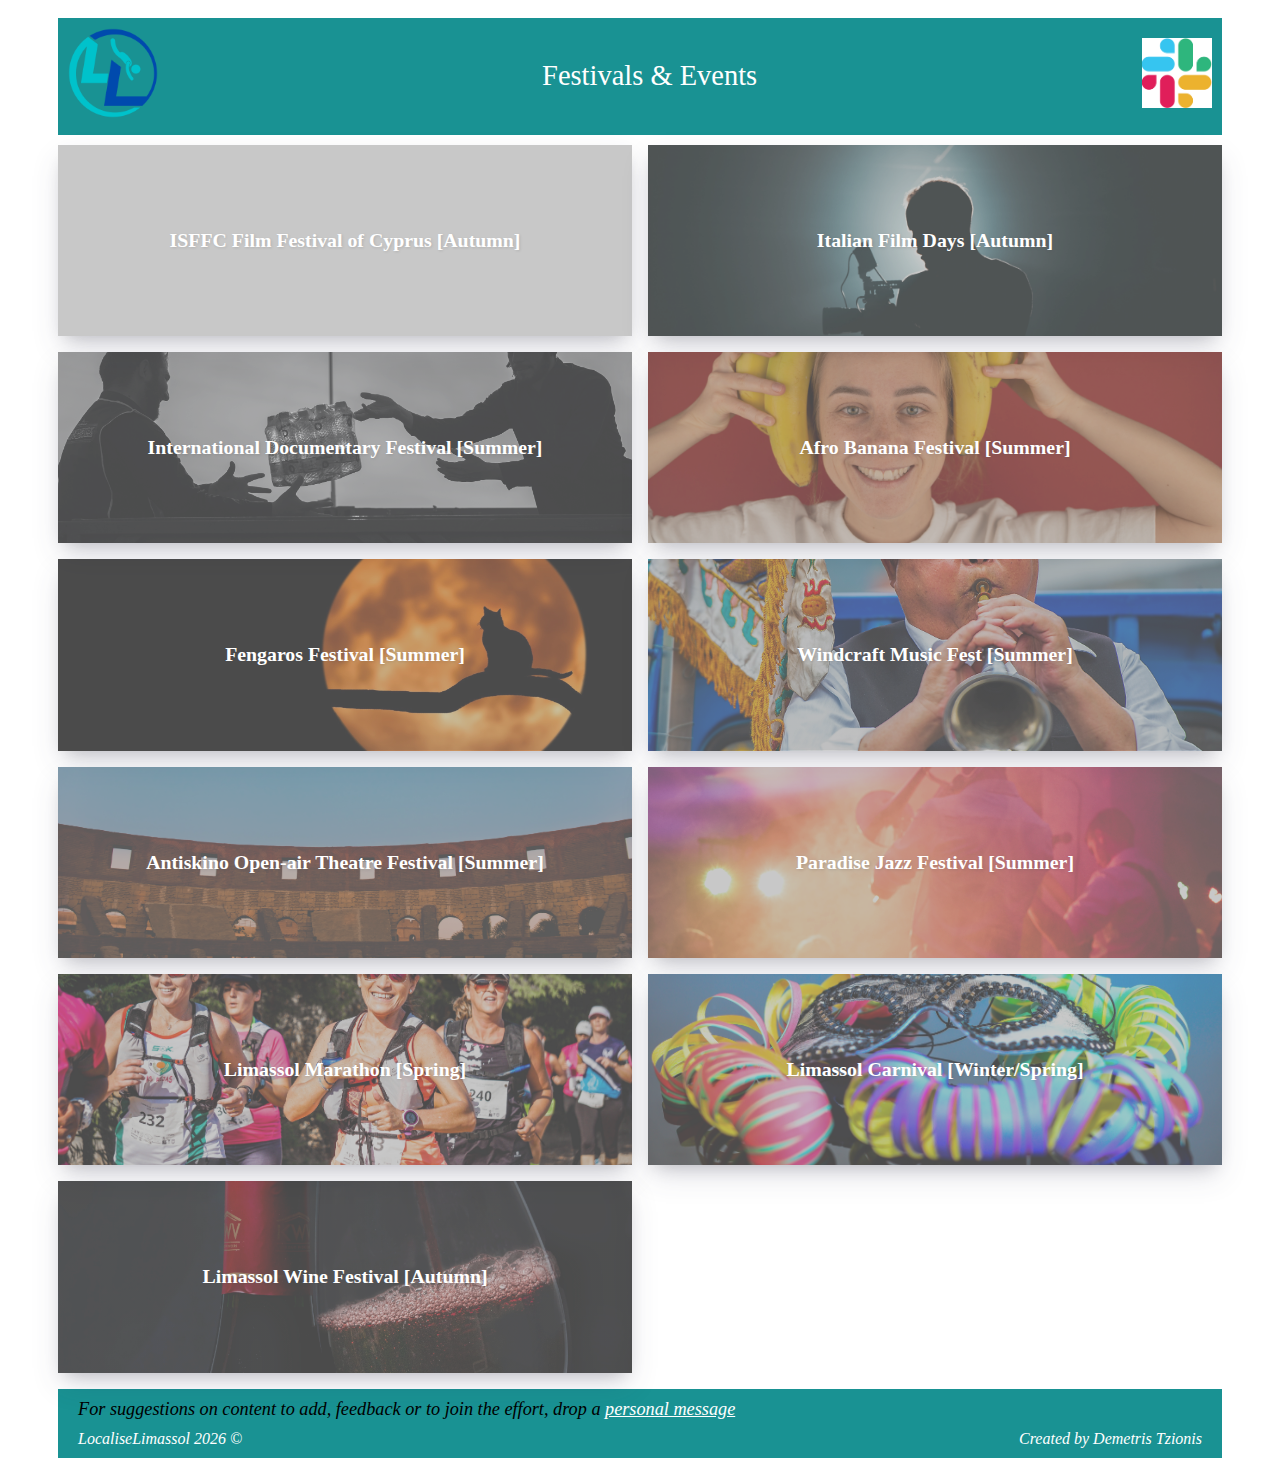
==== festivals_and_events.html @ 00f58ab9 "changes" ====
<!DOCTYPE html>
<html>
  <head>
    <meta charset="UTF-8" />
    <meta name="viewport" content="width=device-width, initial-scale=1.0" />

    <link rel="stylesheet" href="stylesheet.css" />
    <!-- link to add Bootstrap -->
    <link
      href="https://cdn.jsdelivr.net/npm/bootstrap@5.2.3/dist/css/bootstrap.min.css"
      rel="stylesheet"
      integrity="sha384-rbsA2VBKQhggwzxH7pPCaAqO46MgnOM80zW1RWuH61DGLwZJEdK2Kadq2F9CUG65"
      crossorigin="anonymous"
    />
    <title>Festivals and Events</title>
  </head>

  <body>
    <div class="page-container">
      <div class="title">
        <div>
          <a href="www.localiselimassol.com"
            ><img src="images/logoLL.png" alt="LL_logo" class="logo-image"
          /></a>
        </div>
        <div style="text-align: center">Festivals & Events</div>
        <!-- <div style="display: flex; flex-direction: row"> -->
        <!-- <div>
            <p style="font-size: 10px; font-size: calc(0.5em + 1vw)">
              Join here
            </p>
          </div> -->
        <div>
          <a href="index.html"
            ><img
              src="images/slack_logo.webp"
              alt="slack_logo"
              style="max-width: 5.5vw"
              class="logo-image"
          /></a>
        </div>
        <!-- </div> -->
      </div>
      <div class="cards-categories">
        <!-- ISFFC -->
        <a
          href="https://www.isffc.com.cy/"
          class="card-category"
          target="_blank"
          style="
            background-image: linear-gradient(
                rgba(0, 0, 0, 0.3),
                rgba(0, 0, 0, 0.3)
              ),
              url('images/cinema.jpg');
          "
        >
          ISFFC Film Festival of Cyprus [Autumn]
        </a>

        <!-- ITALIAN FILM DAYS -->
        <a
          href="https://filmfreeway.com/ItalianFilmDays"
          class="card-category"
          target="_blank"
          style="
            background-image: linear-gradient(
                rgba(0, 0, 0, 0.3),
                rgba(0, 0, 0, 0.3)
              ),
              url('images/italian_film.jpg');
          "
        >
          Italian Film Days [Autumn]
        </a>

        <!-- DOCUMENTARY FESTIVAL -->
        <a
          href="https://www.filmfestival.com.cy/"
          class="card-category"
          target="_blank"
          style="
            background-image: linear-gradient(
                rgba(0, 0, 0, 0.3),
                rgba(0, 0, 0, 0.3)
              ),
              url('images/lemesos_documentary.jpg');
          "
        >
          International Documentary Festival [Summer]
        </a>

        <!-- AFROBANANA -->
        <a
          href="https://www.afrobanana.com/"
          class="card-category"
          target="_blank"
          style="
            background-image: linear-gradient(
                rgba(0, 0, 0, 0.3),
                rgba(0, 0, 0, 0.3)
              ),
              url('images/afrobanana.jpg');
          "
        >
          Afro Banana Festival [Summer]
        </a>

        <!-- FENGAROS -->
        <a
          href="https://www.fengaros.com//"
          class="card-category"
          target="_blank"
          style="
            background-image: linear-gradient(
                rgba(0, 0, 0, 0.3),
                rgba(0, 0, 0, 0.3)
              ),
              url('images/fengaros.jpg');
          "
        >
          Fengaros Festival [Summer]
        </a>

        <!-- WINDCRAFT -->
        <a
          href="https://www.windcraftmusicfest.com/"
          class="card-category"
          target="_blank"
          style="
            background-image: linear-gradient(
                rgba(0, 0, 0, 0.3),
                rgba(0, 0, 0, 0.3)
              ),
              url('images/windcraft.jpg');
          "
        >
          Windcraft Music Fest [Summer]
        </a>

        <!-- ANTISKINO -->
        <a
          href="https://www.facebook.com/antiskino"
          class="card-category"
          target="_blank"
          style="
            background-image: linear-gradient(
                rgba(0, 0, 0, 0.3),
                rgba(0, 0, 0, 0.3)
              ),
              url('images/antiskino.jpg');
          "
        >
          Antiskino Open-air Theatre Festival [Summer]
        </a>

        <!-- JAZZ FESTIVAL -->
        <a
          href="https://paradisejazzfestival.com/"
          class="card-category"
          target="_blank"
          style="
            background-image: linear-gradient(
                rgba(0, 0, 0, 0.3),
                rgba(0, 0, 0, 0.3)
              ),
              url('images/jazzfest.jpg');
          "
        >
          Paradise Jazz Festival [Summer]
        </a>

        <!-- LIMASSOL MARATHON-->
        <a
          href="https://www.limassolmarathon.com/"
          class="card-category"
          target="_blank"
          style="
            background-image: linear-gradient(
                rgba(0, 0, 0, 0.3),
                rgba(0, 0, 0, 0.3)
              ),
              url('images/marathon.jpg');
          "
        >
          Limassol Marathon [Spring]
        </a>

        <!-- LIMASSOL CARNIVAL-->
        <a
          href="https://en.wikipedia.org/wiki/Limassol_Carnival_Festival"
          class="card-category"
          target="_blank"
          style="
            background-image: linear-gradient(
                rgba(0, 0, 0, 0.3),
                rgba(0, 0, 0, 0.3)
              ),
              url('images/carnival.jpg');
          "
        >
          Limassol Carnival [Winter/Spring]
        </a>

        <!-- WINE FESTIVAL-->
        <a
          href="https://www.limassol.org.cy/en/wine-festival-history"
          class="card-category"
          target="_blank"
          style="
            background-image: linear-gradient(
                rgba(0, 0, 0, 0.3),
                rgba(0, 0, 0, 0.3)
              ),
              url('images/wine_festival.jpg');
          "
        >
          Limassol Wine Festival [Autumn]
        </a>
      </div>
      <div class="footer">
        <div class="message-to-users">
          <em
            >For suggestions on content to add, feedback or to join the effort,
            drop a
            <a href="https://www.facebook.com/dimitzion" style="color: white"
              >personal message</a
            ></em
          >
        </div>
        <div style="display: flex; justify-content: space-between">
          <div class="footer-copyright">
            <em
              >LocaliseLimassol
              <script>
                document.write(new Date().getFullYear());
              </script>
              ©
            </em>
          </div>
          <div class="creator">
            <em
              >Created by
              <a
                href="https://www.linkedin.com/in/dimi/"
                target="_blank"
                style="color: white; text-decoration: none"
                >Demetris Tzionis</a
              ></em
            >
          </div>
        </div>
      </div>
    </div>
  </body>
</html>
---- stylesheet.css ----
/* .container {
} */

.homepage-banner {
  height: 20vw;
  min-height: 160px;
  background-color: #199293;
  display: flex;
  justify-content: center;
  align-items: center;
  padding-bottom: 20px;

  /* &-text {
    font-size: 61px;
    color: white;
  } */
}

* {
  /* border: 1px solid red; */
}

.page-container {
  padding: 10px 50px 10px 50px;
}

.card-category {
  background-size: cover;
  background-position: center;
  /* height: 388px; */
  display: flex;
  justify-content: center;
  align-items: center;
  color: white;
  font-size: calc(0.6em + 0.8vw);
  font-weight: bold;
  text-shadow: 1px 1px 3px rgba(0, 0, 0, 0.2);
  box-shadow: rgba(50, 50, 93, 0.25) 0px 13px 27px -5px,
    rgba(0, 0, 0, 0.3) 0px 8px 16px -8px;
  transition: 0.2s;
  opacity: 0.7;
  text-decoration: none;
  aspect-ratio: 3 / 1;

  /* &:hover {
    // transform: scale(1.02);
    opacity: 1;
  } */
}

.cards-categories {
  display: grid;
  grid-template-columns: 1fr 1fr;
  grid-gap: 16px;
}

/* Smallest device */
@media (min-width: 100px) and (max-width: 575px) {
  .cards-categories {
    grid-template-columns: 1fr;
  }
}

/* Small devices (landscape phones, 576px and up) */
@media (min-width: 576px) {
  .cards-categories {
    grid-template-columns: 1fr;
  }
}

/* Medium devices (tablets, 768px and up) */
@media (min-width: 768px) {
  .cards-categories {
    grid-template-columns: 1fr 1fr;
  }
}

/* Large devices (desktops, 992px and up) */
@media (min-width: 992px) {
  .cards-categories {
    grid-template-columns: 1fr 1fr;
  }
}

/* Extra large devices (large desktops, 1200px and up) */
@media (min-width: 1200px) {
  .cards-categories {
    grid-template-columns: 1fr 1fr;
  }
}

.title {
  background-color: #199293;
  display: flex;
  justify-content: space-between;
  align-items: center;
  color: white;
  height: fit-content;
  margin-bottom: 10px;
  font-size: calc(0.9em + 1.1vw);
  padding: 10px 10px 10px 10px;
}

.slack_link {
  display: flex;
  color: #199293;
  justify-content: center;
  padding: 20px;
  transition: 0.3s;
}

.slack_link:hover {
  background-color: #c7ebf0;
}

.slack_link_text {
  display: flex;
  justify-content: center;
  align-items: center;
  padding: 20px;
}

.slack_logo {
  display: flex;
  justify-content: center;
  align-items: center;
}

.slack_image {
  width: 5vw;
  min-width: 40px;
}

/* .footer {
  width: 100%;
  height: 5vw;
  background-color: #199293;
  margin-top: 16px;
  /* padding: 30px 30px 30px 50px; */
/* color: white;
  min-height: 40px;
} */

.banner-image {
  width: 65%;
  min-width: 250px;
}

.logo-image {
  /* width: 25%; */
  width: 7vw;
  min-width: 65px;
}

.footer {
  background: #199293;
  /* display: flex; */
  /* align-items: center; */
  /* justify-content: space-between; */
  flex-direction: column;
  /* height: 100px; */
  height: fit-content;
  /* max-height: 60px; */
  padding: 0px 50px;
  color: white;
  width: 100%;
  margin-top: 16px;
  font-size: calc(0.2em + 1vw);
  padding: 10px 0 10px 0;
}

.footer-links {
  display: flex;
  align-items: center;
}
.footer-links a {
  display: flex;
  color: black;
  opacity: 0.15;
  text-decoration: none;
  font-size: 24px;
  padding: 0px 10px;
  width: 100%;
}
.footer-links a:hover {
  opacity: 1;
}

.footer-copyright {
  margin-left: 20px;
}

.creator {
  margin-right: 20px;
}

.message-to-users {
  font-size: calc(0.5em + 0.8vw);
  margin: 0 20px 10px 20px;
  /* white-space: nowrap; */
  color: black;
}
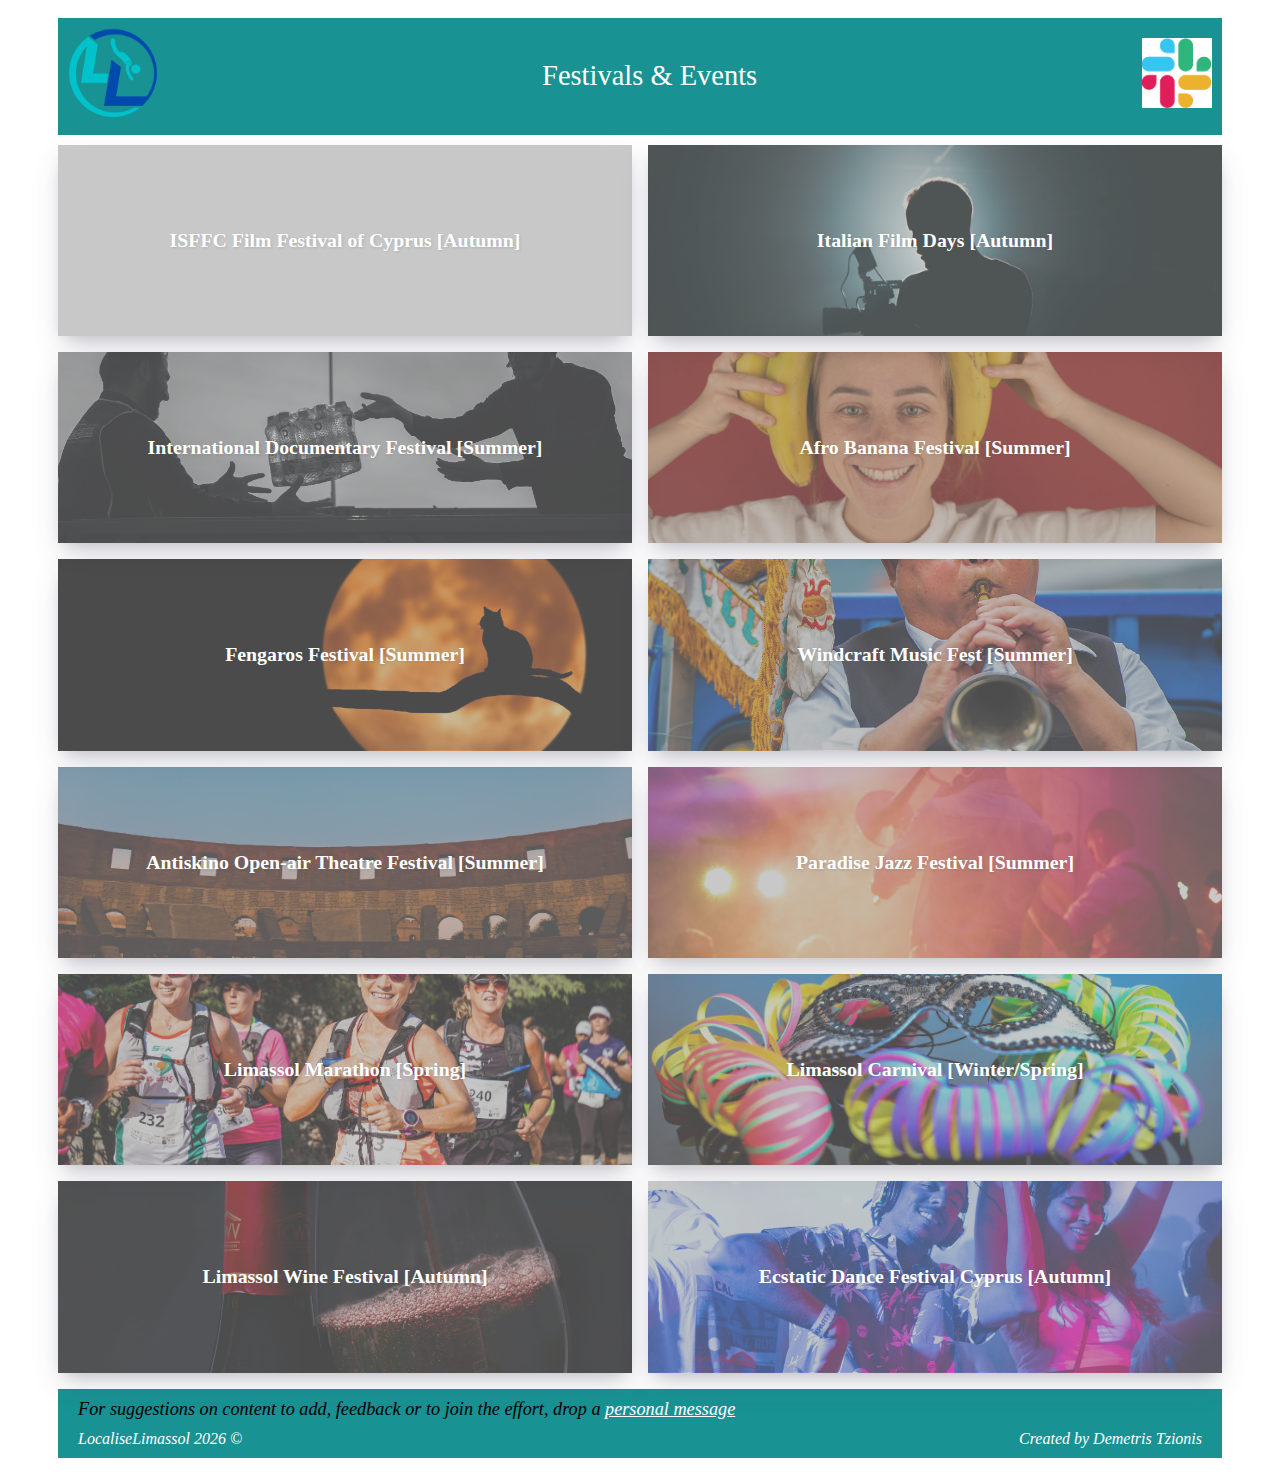
==== commit aed2d803: "added ecstatic event" ====
--- a/festivals_and_events.html
+++ b/festivals_and_events.html
@@ -19,7 +19,7 @@
     <div class="page-container">
       <div class="title">
         <div>
-          <a href="www.localiselimassol.com"
+          <a href="https://www.localiselimassol.com"
             ><img src="images/logoLL.png" alt="LL_logo" class="logo-image"
           /></a>
         </div>
@@ -31,7 +31,9 @@
             </p>
           </div> -->
         <div>
-          <a href="index.html"
+          <a
+            target="_blank"
+            href="https://join.slack.com/t/localiselimassol/shared_invite/zt-1lmui3j42-3u9LWH~Rt6pxTNJjJW_2bg"
             ><img
               src="images/slack_logo.webp"
               alt="slack_logo"
@@ -216,6 +218,22 @@
           "
         >
           Limassol Wine Festival [Autumn]
+        </a>
+
+        <!-- ECSTATIC DANCE FEST -->
+        <a
+          href="https://ecstaticdancefestival.org/"
+          class="card-category"
+          target="_blank"
+          style="
+            background-image: linear-gradient(
+                rgba(0, 0, 0, 0.3),
+                rgba(0, 0, 0, 0.3)
+              ),
+              url('images/ecstatic.jpg');
+          "
+        >
+          Ecstatic Dance Festival Cyprus [Autumn]
         </a>
       </div>
       <div class="footer">
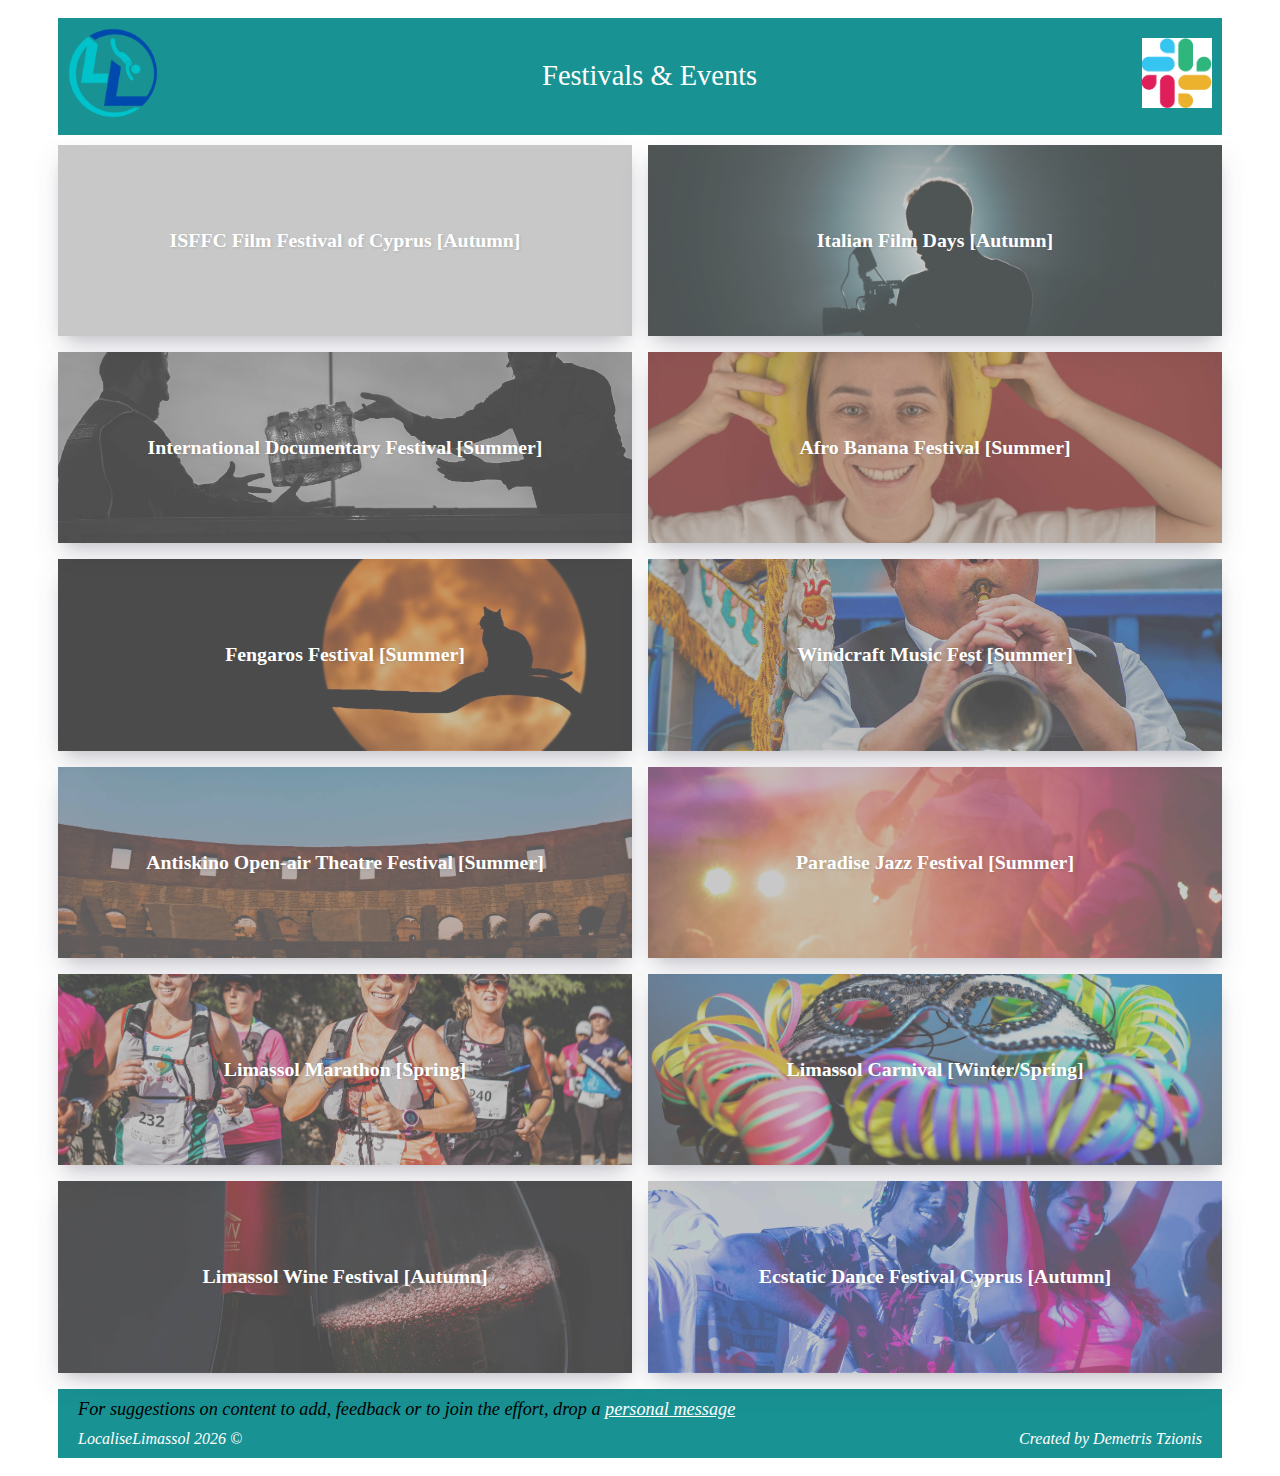
==== commit d60d0817: "populated title and meta description in Head" ====
--- a/festivals_and_events.html
+++ b/festivals_and_events.html
@@ -3,8 +3,13 @@
   <head>
     <meta charset="UTF-8" />
     <meta name="viewport" content="width=device-width, initial-scale=1.0" />
-
+    <title>LocaliseLimassol | A no-frills Limassol & Cyprus guide</title>
+    <meta
+      name="description"
+      content="LocaliseLimassol brings beautiful information straight into your hands to make you deep dive into the local life from Day 1 on the island"
+    />
     <link rel="stylesheet" href="stylesheet.css" />
+    <link rel="icon" type="image/x-icon" href="images/favicon.ico" />
     <!-- link to add Bootstrap -->
     <link
       href="https://cdn.jsdelivr.net/npm/bootstrap@5.2.3/dist/css/bootstrap.min.css"
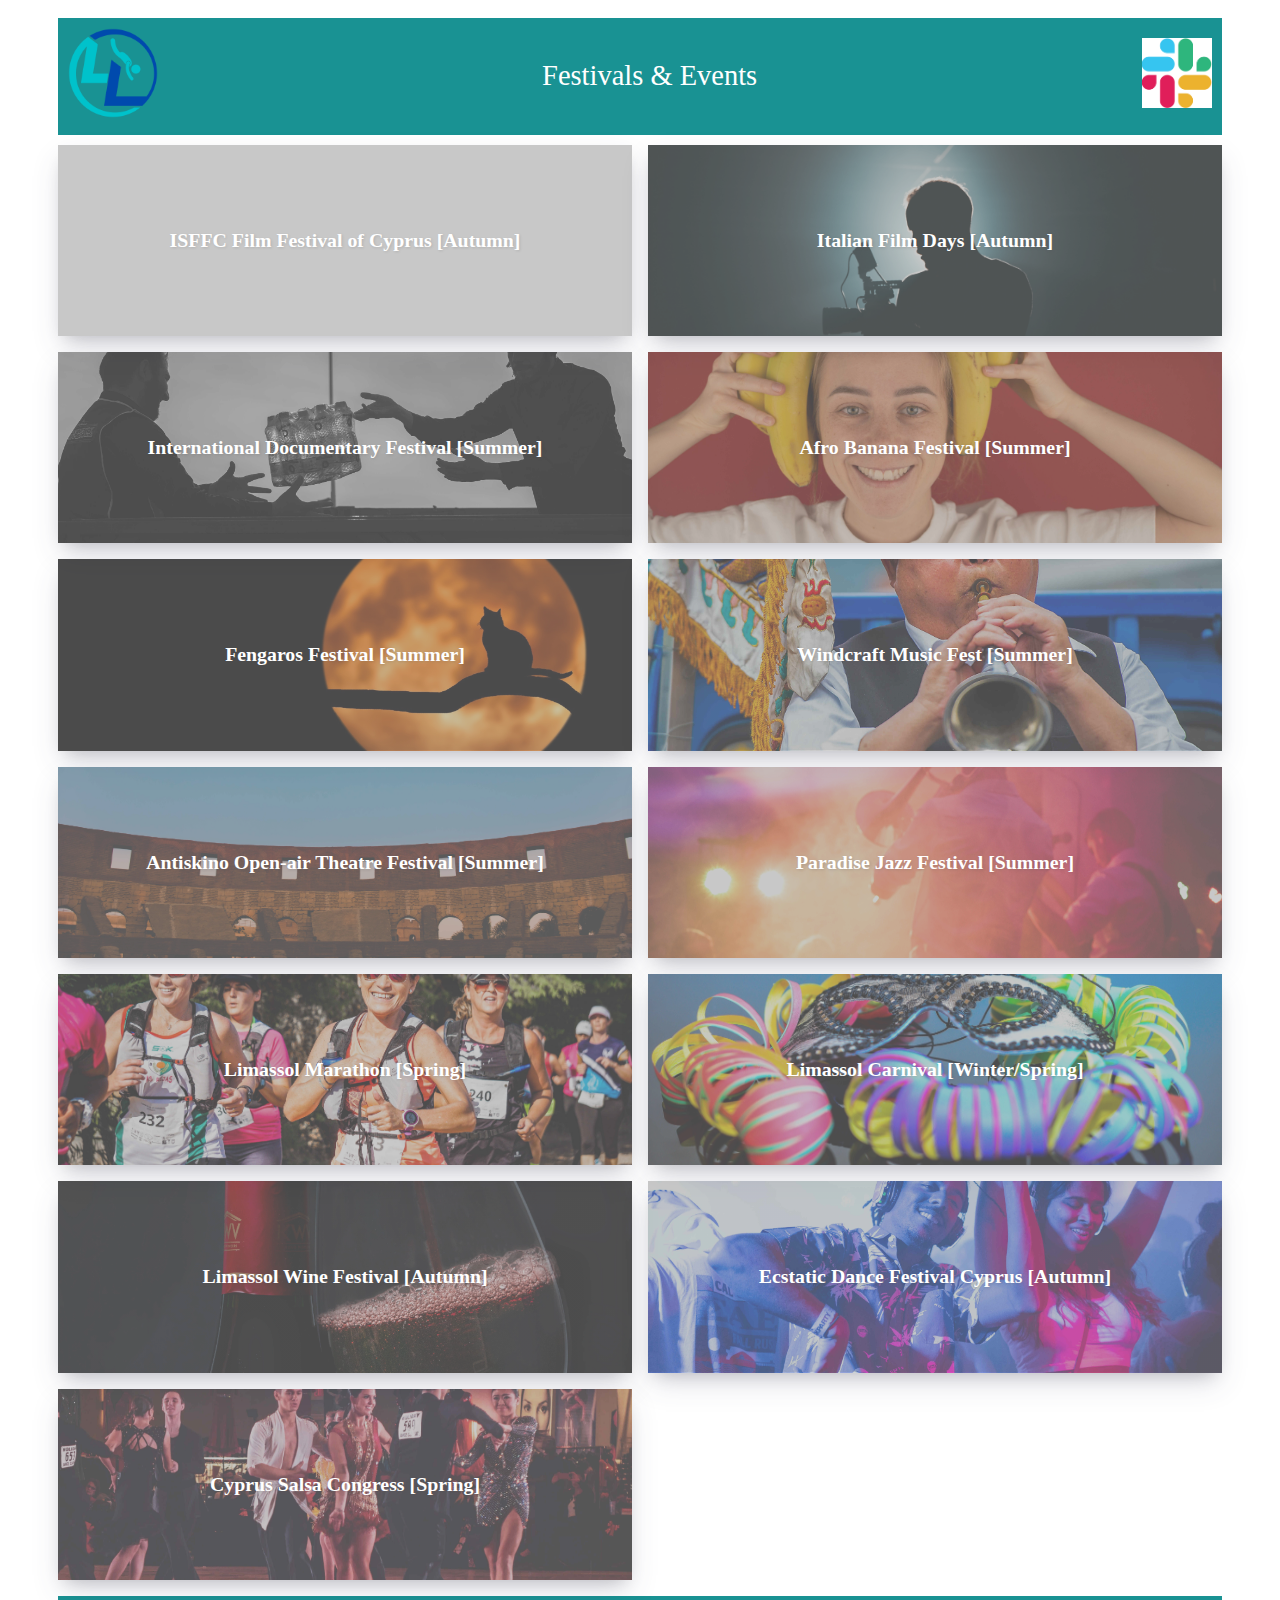
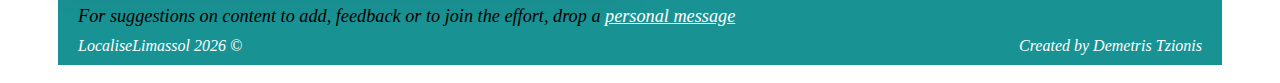
==== commit 9713eb1a: "changes" ====
--- a/festivals_and_events.html
+++ b/festivals_and_events.html
@@ -240,6 +240,22 @@
         >
           Ecstatic Dance Festival Cyprus [Autumn]
         </a>
+
+        <!-- SALSA CYPRUS -->
+        <a
+          href="https://salsacyprus.com/"
+          class="card-category"
+          target="_blank"
+          style="
+            background-image: linear-gradient(
+                rgba(0, 0, 0, 0.3),
+                rgba(0, 0, 0, 0.3)
+              ),
+              url('images/salsa_congress.jpg');
+          "
+        >
+          Cyprus Salsa Congress [Spring]
+        </a>
       </div>
       <div class="footer">
         <div class="message-to-users">
--- a/stylesheet.css
+++ b/stylesheet.css
@@ -3,7 +3,7 @@
 
 .homepage-banner {
   height: 20vw;
-  min-height: 160px;
+  min-height: 140px;
   background-color: #199293;
   display: flex;
   justify-content: center;
@@ -113,11 +113,11 @@
   background-color: #c7ebf0;
 }
 
-.slack_link_text {
-  display: flex;
-  justify-content: center;
-  align-items: center;
-  padding: 20px;
+.slack-link-text {
+  display: flex;
+  justify-content: center;
+  align-items: center;
+  padding-left: 10px;
 }
 
 .slack_logo {
@@ -126,9 +126,9 @@
   align-items: center;
 }
 
-.slack_image {
+.slack-image {
   width: 5vw;
-  min-width: 40px;
+  min-width: 30px;
 }
 
 /* .footer {
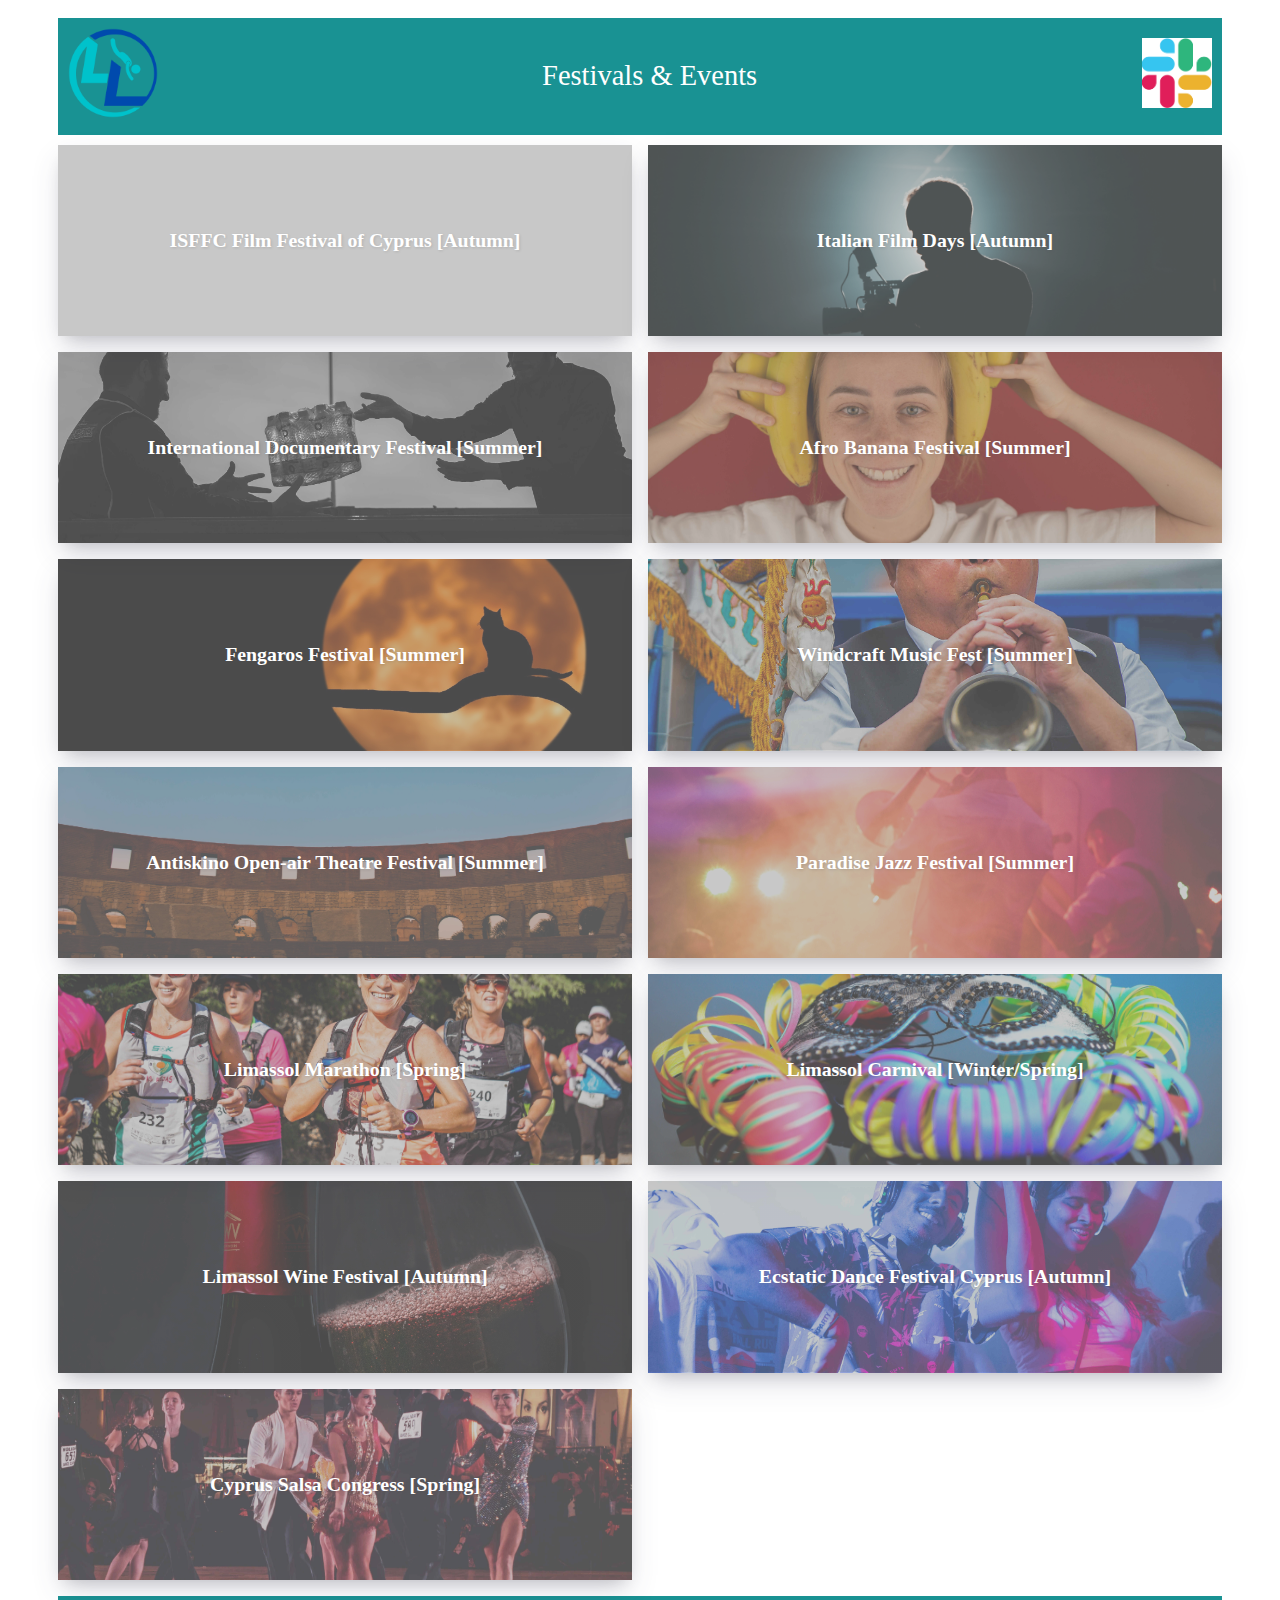
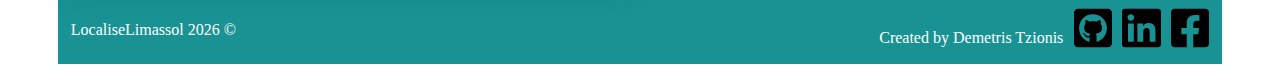
==== commit 083cb306: "changes" ====
--- a/festivals_and_events.html
+++ b/festivals_and_events.html
@@ -258,35 +258,36 @@
         </a>
       </div>
       <div class="footer">
-        <div class="message-to-users">
-          <em
-            >For suggestions on content to add, feedback or to join the effort,
-            drop a
-            <a href="https://www.facebook.com/dimitzion" style="color: white"
-              >personal message</a
-            ></em
-          >
-        </div>
+        <!-- <div class="message-to-users">
+          <em>For suggestions on content to add, feedback or to join the effort, drop a <a href="https://www.facebook.com/dimitzion" style="color: white;">personal message</a></em>
+        </div> -->
         <div style="display: flex; justify-content: space-between">
           <div class="footer-copyright">
-            <em
-              >LocaliseLimassol
-              <script>
-                document.write(new Date().getFullYear());
-              </script>
-              ©
-            </em>
+            LocaliseLimassol
+            <script>
+              document.write(new Date().getFullYear());
+            </script>
+            ©
           </div>
           <div class="creator">
-            <em
-              >Created by
+            <p style="margin-bottom: 0">Created by Demetris Tzionis</p>
+            <div style="display: flex; margin-left: 0.8vw">
               <a
+                style="margin-right: 0.8vw"
+                class="media-icon"
+                href="https://github.com/D-i-m-i"
+                ><img src="images/github.svg" alt="github icon"
+              /></a>
+              <a
+                style="margin-right: 0.8vw"
+                class="media-icon"
                 href="https://www.linkedin.com/in/dimi/"
-                target="_blank"
-                style="color: white; text-decoration: none"
-                >Demetris Tzionis</a
-              ></em
-            >
+                ><img src="images/linkedin.svg" alt="linkedin icon"
+              /></a>
+              <a class="media-icon" href="https://www.facebook.com/dimitzion/"
+                ><img src="images/square-facebook.svg" alt="facebook icon"
+              /></a>
+            </div>
           </div>
         </div>
       </div>
--- a/stylesheet.css
+++ b/stylesheet.css
@@ -187,11 +187,17 @@
 }
 
 .footer-copyright {
-  margin-left: 20px;
+  margin-left: 1vw;
+  display: flex;
+  align-items: center;
 }
 
 .creator {
-  margin-right: 20px;
+  margin-right: 1vw;
+  display: flex;
+  justify-content: space-between;
+  align-items: center;
+  /* width: 30%; */
 }
 
 .message-to-users {
@@ -200,3 +206,10 @@
   /* white-space: nowrap; */
   color: black;
 }
+
+.media-icon {
+  display: block;
+  width: 3vw;
+  min-width: 15px;
+  max-width: 50px;
+}
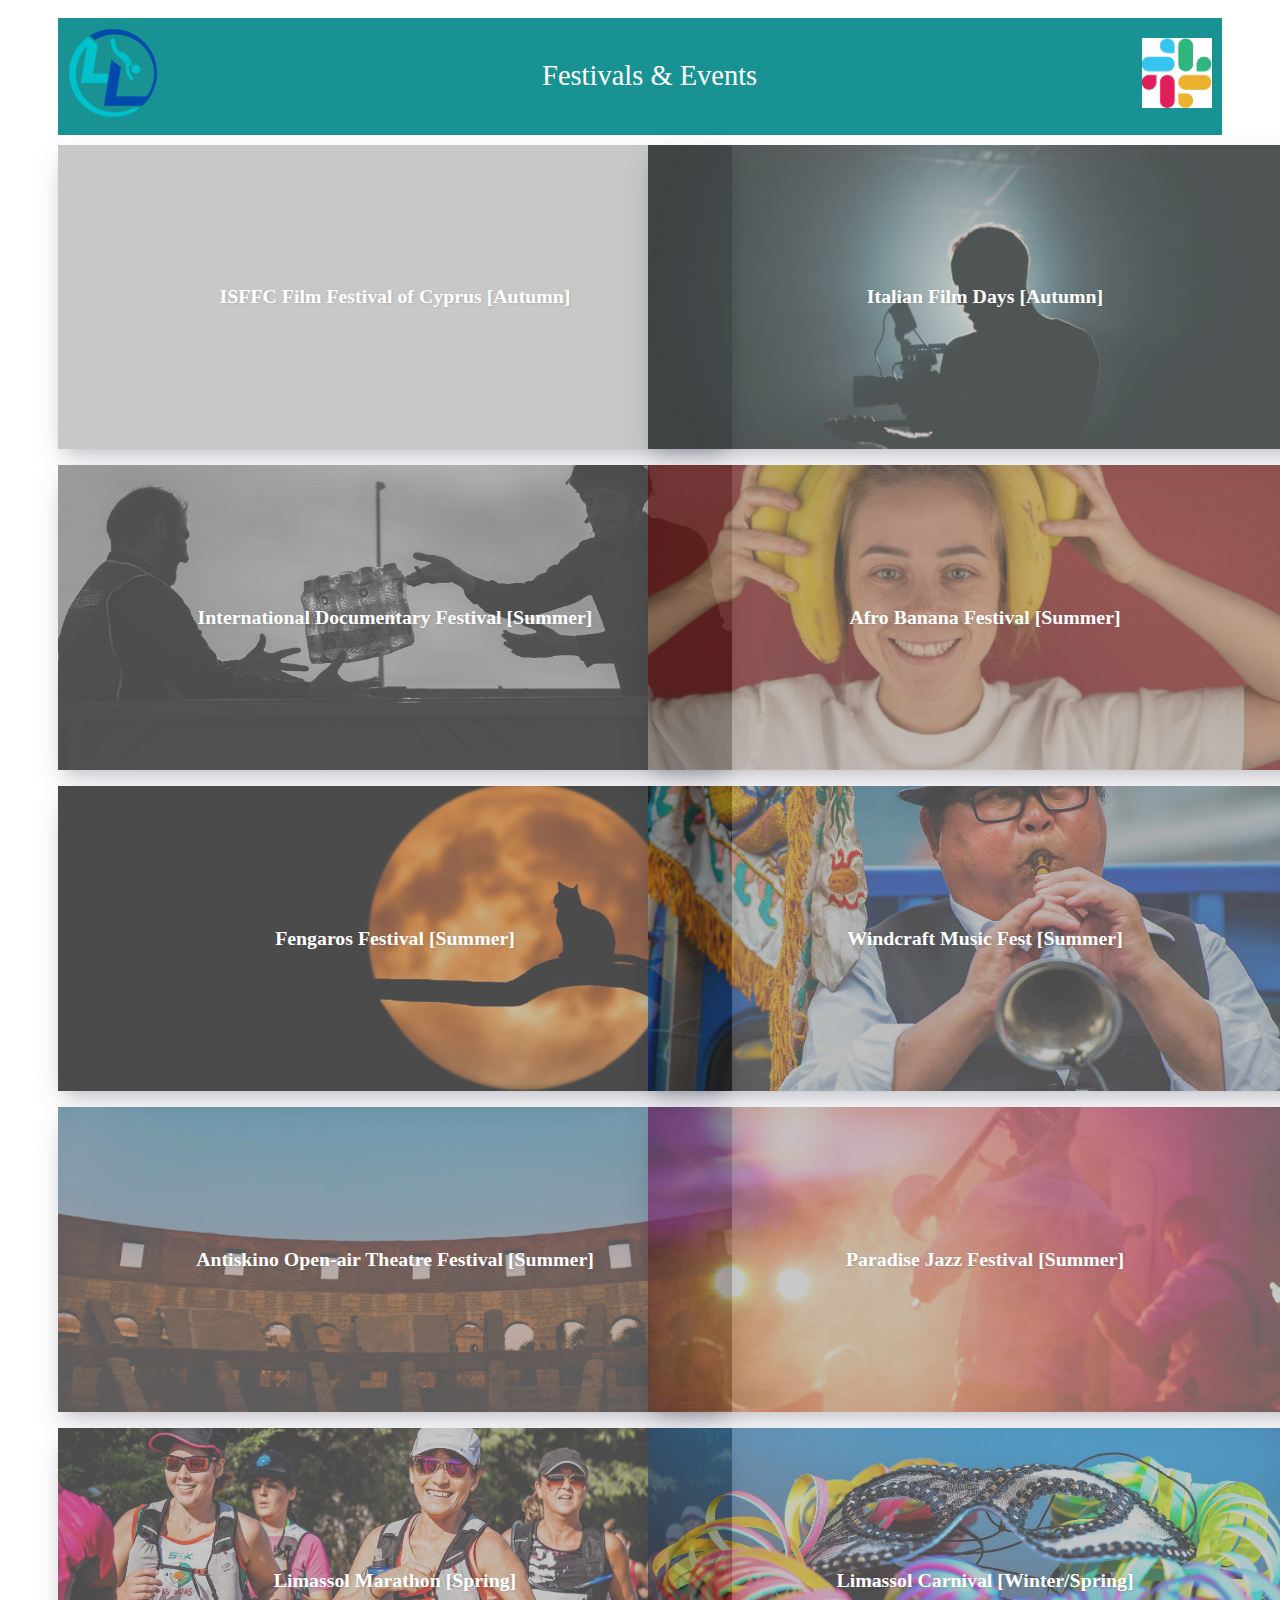
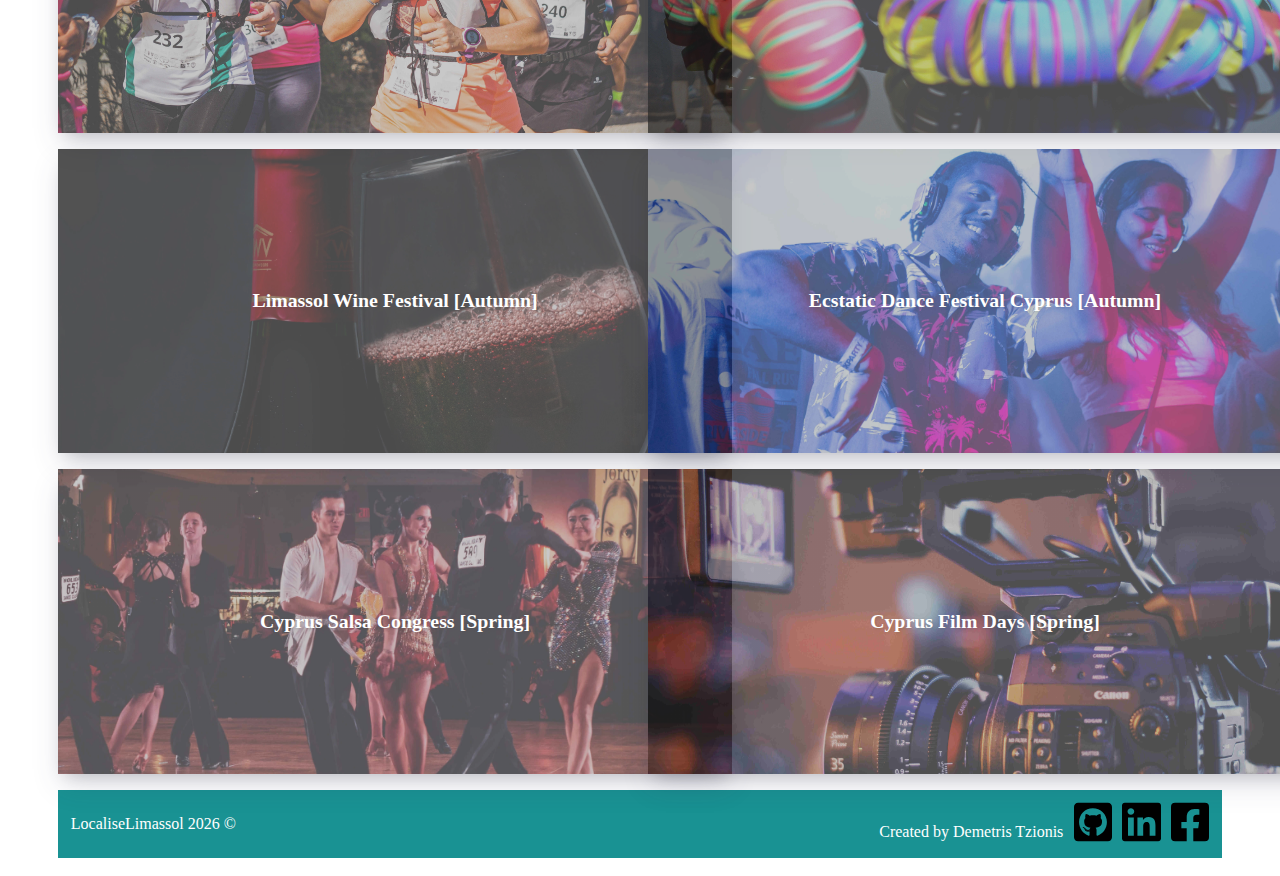
==== commit f7f8f18d: "added new things" ====
--- a/festivals_and_events.html
+++ b/festivals_and_events.html
@@ -255,6 +255,22 @@
           "
         >
           Cyprus Salsa Congress [Spring]
+        </a>
+
+        <!-- CYPRUSFILMDAYS -->
+        <a
+          href="https://www.cyprusfilmdays.com/"
+          class="card-category"
+          target="_blank"
+          style="
+            background-image: linear-gradient(
+                rgba(0, 0, 0, 0.3),
+                rgba(0, 0, 0, 0.3)
+              ),
+              url('images/cyprusfilmdays.jpg');
+          "
+        >
+          Cyprus Film Days [Spring]
         </a>
       </div>
       <div class="footer">
--- a/stylesheet.css
+++ b/stylesheet.css
@@ -40,7 +40,10 @@
   transition: 0.2s;
   opacity: 0.7;
   text-decoration: none;
-  aspect-ratio: 3 / 1;
+  height: 16vw;
+  width: 100%;
+  padding: 50px;
+  text-align: center;
 
   /* &:hover {
     // transform: scale(1.02);
@@ -213,3 +216,7 @@
   min-width: 15px;
   max-width: 50px;
 }
+
+.padding-links {
+  padding: 20px;
+}
